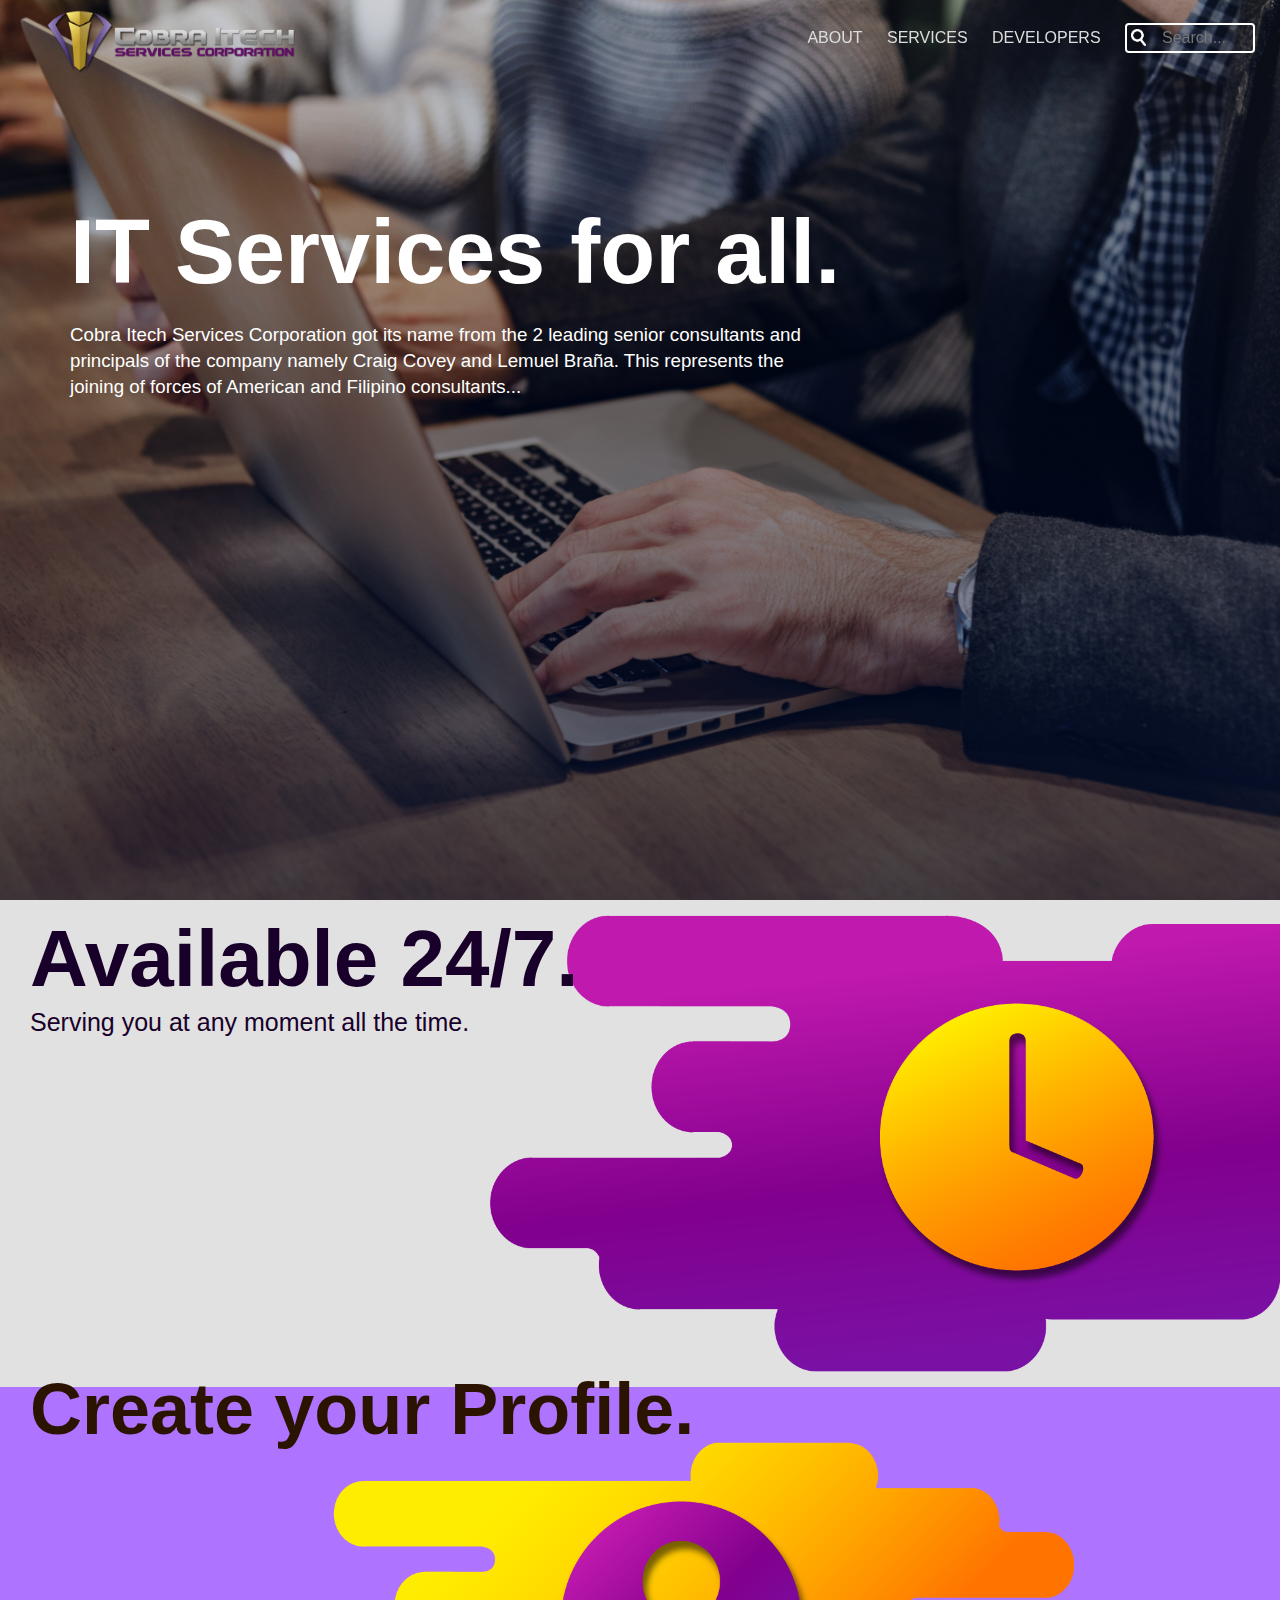
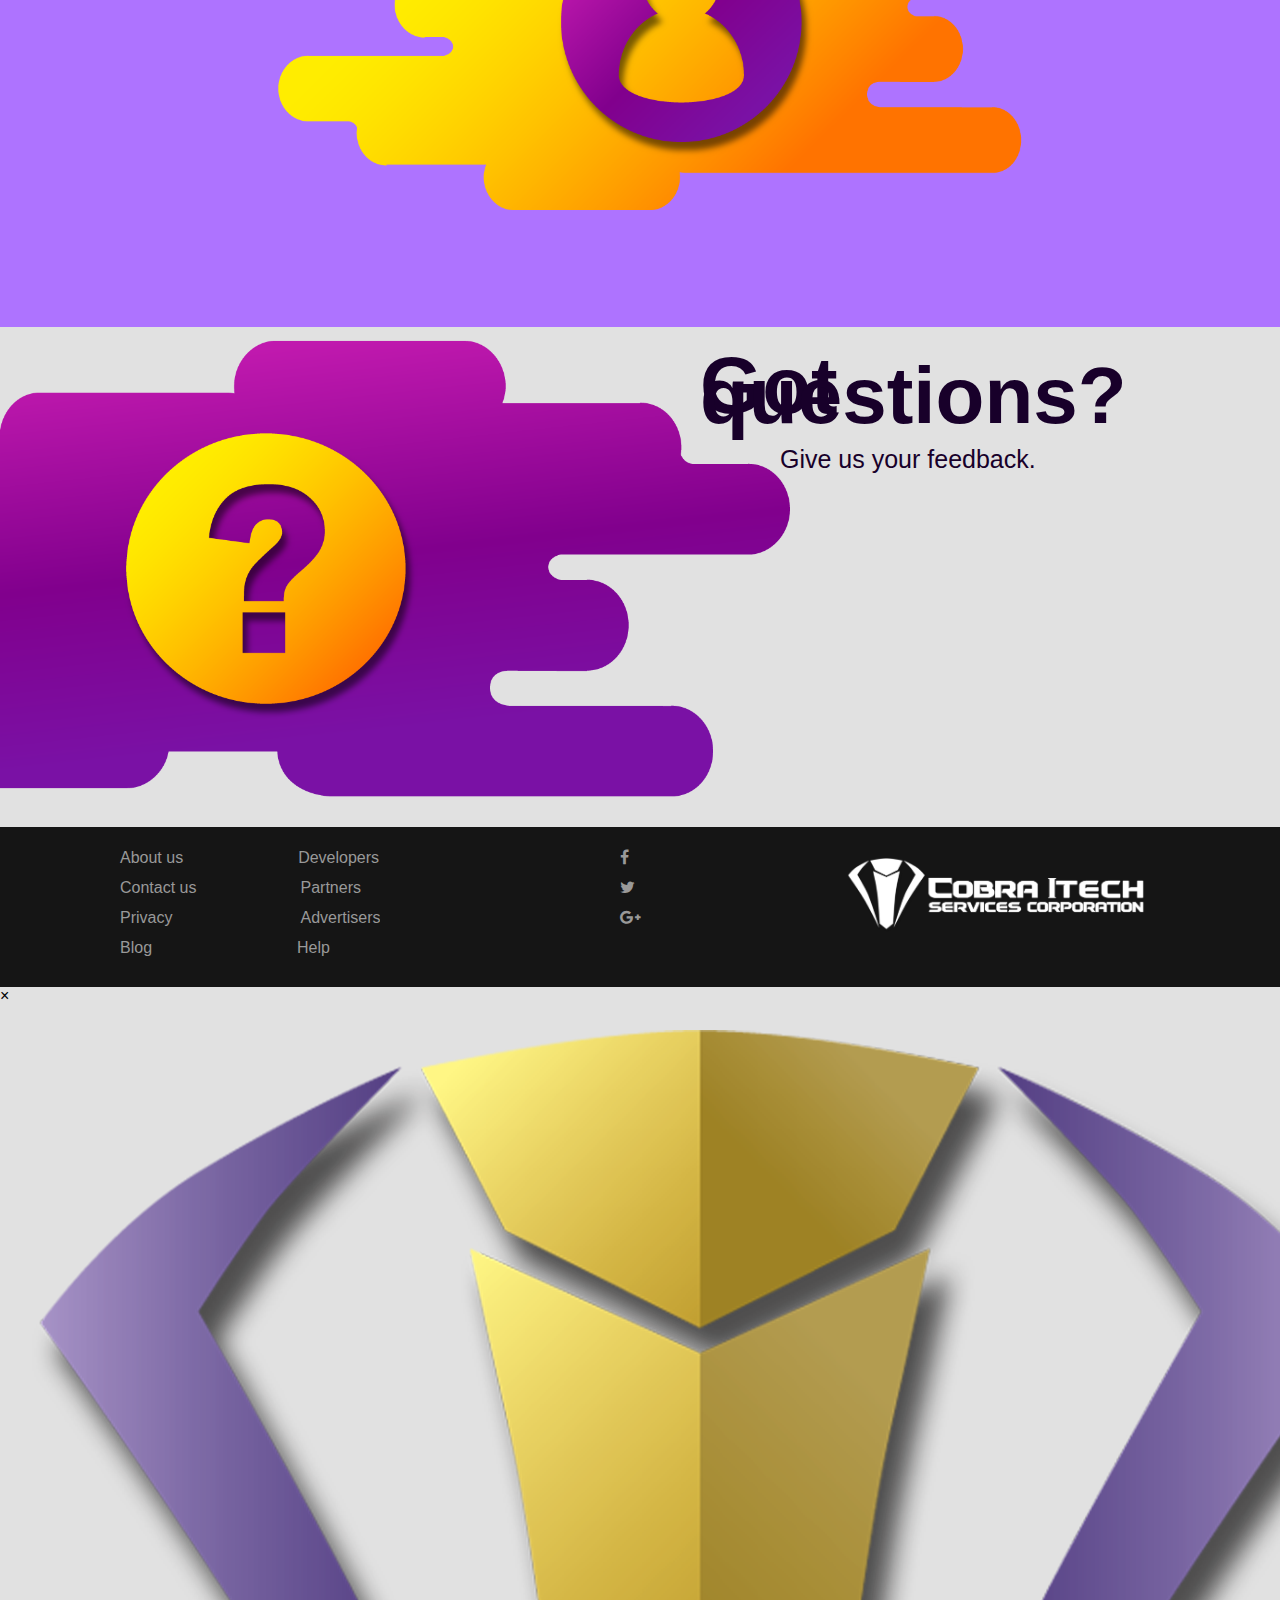
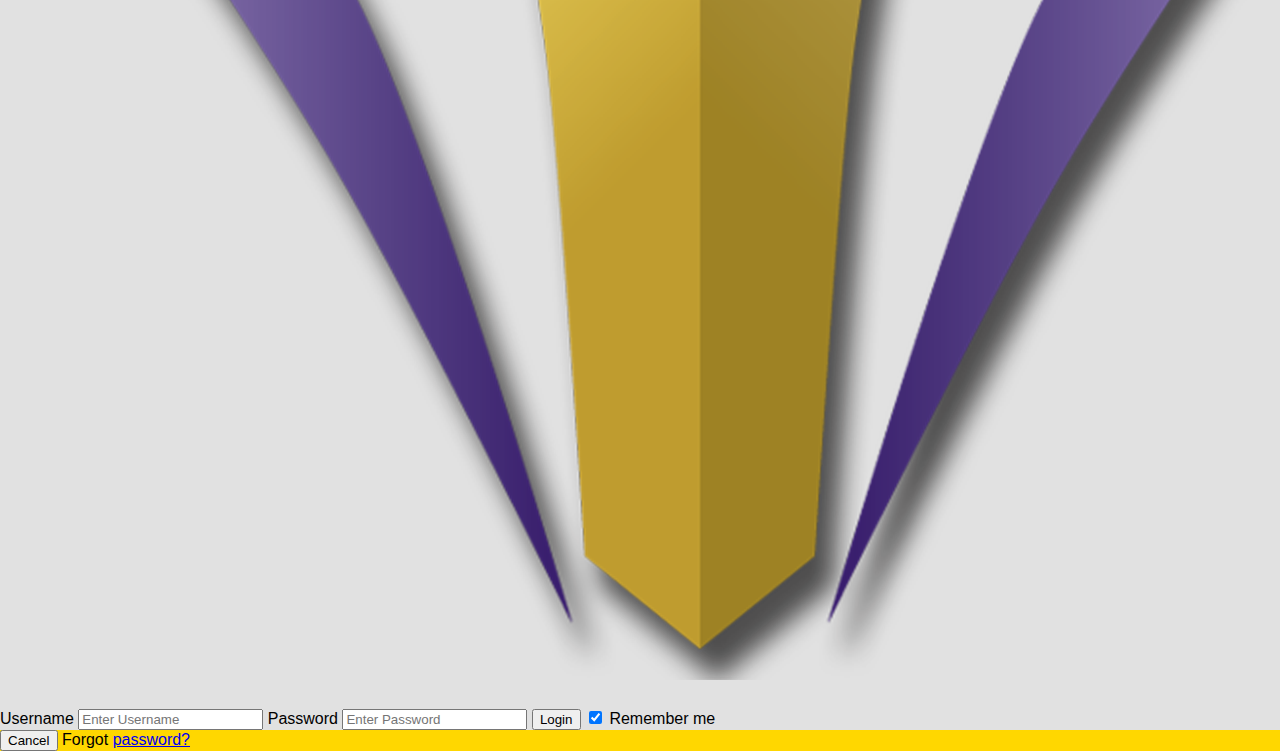
==== Home.html @ a743a853 "Add files via upload" ====
<!DOCTYPE html>
<html lang="en">
<head>
      <meta charset="UTF-8">
      <meta name="viewport" content="width=device-width, initial-scale=1.0">
      <meta http-equiv="X-UA-Compatible" content="ie=edge">
      <title>Cobra ITech Services Corporation</title>
      <link rel="icon" type="png" href="icon.png" >
      <link rel="stylesheet" href="style.css" type="text/css"/>
      <link rel="stylesheet" href="loginstyle.css" type="text/css"/>
      <link rel="stylesheet" href="https://maxcdn.bootstrapcdn.com/font-awesome/4.7.0/css/font-awesome.min.css">
      <script src="https://code.jquery.com/jquery-3.3.1.js"></script>
</head>
<body>
            <header>
                  <nav>
                        <div class="menu-icon">
                              <i class="fa fa-bars fa-2x"></i>
                        </div>
                        <div class="logo">
                        <a href="Home.html"><img src="logo.png" width="250px"></a>
                        </div>
                  
                        <div class="menu">
                              <ul>
                                    <li><a href="About Us.html">About</a></li>
                                    <li><a href="Services.html">Services</a></li>
                                    <li><a href="Developers.html">Developers</a></li>
                                    <li><input type="Search" id= "search" name= "search" placeholder= "Search..."></li>
                          
                              </ul>
      
                        </div>  
                  </nav>
                  <div class="hero">
                    <h1>IT Services for all.</h1>
                      <h3><br>Cobra Itech Services Corporation got its name from the 2 leading senior consultants and</br> <br>principals of the company namely Craig Covey and Lemuel Braña. This represents the</br><br>joining of forces of American and Filipino consultants...</br></h3>
                       </div>

            </header> 
            <section>
                <div class="img-clock">
                  <img src="clock.png" alt="clock-bg">
                </div>
                <div class="clock-text">
                  <h1>Available 24/7.</h1>
                  <p>Serving you at any moment all the time.</p>
                </div>
                <div class="profile-text">
                  <h1>Create your Profile.</h1>
                </div>
               <div class="img-profile">
                  <img src="profile.png" alt="icon-bg">
                </div>
                <div class="img-quest">
              <img src="qmark.png" alt="quest-bg">
                </div>
                <div class="quest-text">
                  <h1>Got questions?</h1>
                <p>Give us your feedback.</p>
                </div>
            </section>
             
      <footer>
        <div class="logo">
                        <img src="logo_white.png" width="300px"></a>
                        </div>
            <div id="container">
              <div id="left">
              <ul>
                  <li><a href="About.html">About us</a><a1 href="#">Developers</a1></li>
                  <li><a href="#">Contact us</a><a2 href="#">Partners</a2></li>
                  <li><a href="#">Privacy</a><a3 href="#">Advertisers</a3></li>
                  <li><a href="#">Blog</a><a4 href="#">Help</a4></li>
                  </ul>
              </div>
              <div id="right">
                <ul> <li><a href="#" target="blank"><i class="fa fa-facebook"></i></a></li>
                  <li><a href="#" target="blank"><i class="fa fa-twitter"></i></a></li>
                  <li><a href="#" target="blank"><i class="fa fa-google-plus"></i></a></li>
                </ul>
              </div>
            </div>
            
      </footer>

            


      <script type="text/javascript">

      // Menu-toggle button

      $(document).ready(function() {
            $(".menu-icon").on("click", function() {
                  $("nav ul").toggleClass("showing");
            });
      });

      // Scrolling Effect

      $(window).on("scroll", function() {
            if($(window).scrollTop()) {
                  $('nav').addClass('black');
            }

            else {
                  $('nav').removeClass('black');
            }
      })


      </script>
      <div id="id01" class="modal">
  
  <form class="modal-content animate" action="action_page.php">
    <div class="imgcontainer">
      <span onclick="document.getElementById('id01').style.display='none'" class="close" title="Close Modal">&times;</span>
      <img src="logo.png" alt="Avatar" class="avatar">
    </div>

    <div class="container">
      <label><b>Username</b></label>
      <input type="text" placeholder="Enter Username" name="uname" required>

      <label><b>Password</b></label>
      <input type="password" placeholder="Enter Password" name="psw" required>
        
      <button type="submit">Login</button>
      <input type="checkbox" checked="checked"> Remember me
    </div>

    <div class="container" style="background-color:gold">
      <button type="button" onclick="document.getElementById('id01').style.display='none'" class="cancelbtn">Cancel</button>
      <span class="psw">Forgot <a href="#">password?</a></span>
    </div>
  </form>
</div>

<script>
// Get the modal
var modal = document.getElementById('id01');

// When the user clicks anywhere outside of the modal, close it
window.onclick = function(event) {
    if (event.target == modal) {
        modal.style.display = "none";
    }
}
</script>

</body>
</html>
---- style.css ----
html, body {
      background: #e1e1e1;
      margin: 0;
      padding: 0;
      width: 100%;
}

body {
      font-family: "Gadugi",sans-serif;
      font-weight: lighter;
}

header {
      margin: 0;
      width: 100%;
      height: 100vh;
      background:linear-gradient(rgba(0, 13, 49,0.2),rgba(0, 13, 49,0.7)),url(background.jpg);
      background-size: cover;
      position: relative;
      z-index: 1;
}

.content {
      width: 94%;
      margin: 2em auto;
      font-size: 20px;
      line-height: 20px;
      text-align: justify;
}

.logo {
      line-height: 50px;
      position: fixed;
      float: left;
      margin: 10px 46px;
      color: #fff;
}

nav {
      position: fixed;
      width: 100%;
      line-height: 60px;
      z-index: 1;
}

nav ul {
      line-height: 50px;
      list-style: none;
      background: rgba(0, 0, 0, 0);
      overflow: hidden;
      color: #ddd;
      padding: 0;
      text-align: right;
      margin: 0;
      padding-right: 15px;
      transition: .3s;
      text-transform: uppercase;
}

nav.black ul {
      background: #151515;
}

nav ul li {
      display: inline-block;
      padding: 13px 10px;
}

nav ul li a {
      text-decoration: none;
      color: #ddd;
      font-size: 16px;
}

nav ul li a.active {
      background: purple;
      padding: 6px 20px;
      border-radius: 3px;
      color: #fff;
}

nav ul li a.active1 {
      background: gold;
      padding: 6px 20px;
      border-radius: 3px;
      color: #fff;
}

nav ul li a.active:hover {
      background: #6E1367;
      box-shadow: 3px;
}

nav ul li a.active1:hover {
      background: #989010;
}

nav ul li a:hover {
      color: #fff;
}

nav ul li input#search{
      font-family: "Gadugi",sans-serif;
      font-weight: lighter;
      font-size: 16px;
      width: 130px;
      height: 30px;
      box-sizing: border-box;
      border:2px solid white ;
      border-radius: 4px;
      background-color: rgba(0,0,0,0);
      background-image: url(search.png);
      background-size: 15px;
      background-position: 4px 4px ;
      background-repeat: no-repeat;
      background-radius: 5px;
      background-color: rgba(0,0,0,0);
      padding-left:35px;
      -webkit-transition: all 300ms ease-in-out;
}
input#search:focus {
      background-color:white;
      width: 250px;
      outline: 0px ;
}     

.menu-icon {
      line-height: 60px;
      width: 100%;
      background: #000;
      text-align: right;
      box-sizing: border-box;
      padding: 15px 24px;
      cursor: pointer;
      color: #fff;
      display: none;
}

@media(max-width: 786px) {

      .logo {
            position: fixed;
            top: 0;
            margin-top: 16px;
      }

      nav ul {
            max-height: 0px;
            background: #000;
      }

      nav.black ul {
            background: #000;
      }

      .showing {
            max-height: 34em;
      }

      nav ul li {
            box-sizing: border-box;
            width: 100%;
            padding: 24px;
            text-align: center;
      }

      .menu-icon {
            display: block;
      }

}

.hero {
      position:absolute;
      z-index: 0;
      margin-left: 0;
      margin-top: 0;
      size: 100%;
}

.hero h1 {
      color: white;
      text-transform: none;
      font-size: 90px;
      text-align: left;
      margin-top: 250px;
      margin-left: 70px;
      line-height: 5px;
}

.hero h3 {
      color: white;
      text-transform: none;
      padding: 0;
      margin-left: 70px;
      font-weight: lighter;
      line-height: 13px;
}

.img-clock {
      position: all;
      width: 100%;
}

.img-clock img {
      width: 800px;
      margin-top: -1%;
      margin-right: 0px;
      padding-top: 0px;
      float: right;
}

.clock-text {
      position: absolute;
      margin-top: 0;
      margin-left: 30px;
}

.clock-text h1 {
      color: #18002A;
      font-size: 80px;
      line-height: 10px;
}

.clock-text p {
      color: #18002A;
      font-size: 25px;
     line-height: 10px;
}

.img-profile {
      position: all;
      width: 100%;
}

.img-profile img {
      background: #AE73FF;
      background-size: 100%;
      width: 800px;
      display: block;
      margin: auto;
      padding: 10px 274px 30px 274px;
}

.profile-text {
      position: absolute;
      margin-top: 420px;
      margin-left: 30px;
}

.profile-text h1 {
      color: #2A1400;
      font-size: 72px;
}

.img-quest {
      position: all;
      width: 100%;
}

.img-quest img {
      display: block;
      width: 800px;
      margin-top: 0px;
      margin-right: 0px;
      padding: 0;
      float: left;
      overflow: auto;
}

.quest-text {
      position: absolute;
      margin-top: 0;
      margin-left: 700px;
}

.quest-text h1 {
      color: #18002A;
      font-size: 80px;
      line-height: 10px;
}

.quest-text p {
      color: #18002A;
      font-size: 25px;
     line-height: 10px;
     margin-left: 80px;
}

footer {
      position: relative;
      background-color: #151515;
      height: 160px;
      margin-top: -100px;
      clear: both;
}

footer ul {
      text-transform: none;
      overflow: hidden;
      color: #fff;
      list-style: none;
      text-decoration: none;
      line-height: 30px;
}

footer .logo {
      padding-left: 800px;
      padding-top: 20px;
      position: absolute;
}

footer ul li {
      padding: auto;
}


footer ul li a {
      color: #999;
      text-decoration: none;
}

footer ul li a:hover {
      color: #fff;
      text-decoration: underline;
}


footer ul li a1 {
      padding-left: 115px;
      color: #999;
      text-decoration: none;
}

footer ul li a2 {
      padding-left: 104px;
      color: #999;
      text-decoration: none;
}
footer ul li a3 {
      padding-left: 128px;
      color: #999;
      text-decoration: none;
}
footer ul li a4 {
      padding-left: 145px;
      color: #999;
      text-decoration: none;
}
footer ul li a1:hover {
      color: #fff;
      text-decoration: underline;
}
footer ul li a2:hover {
      color: #fff;
      text-decoration: underline;
}
footer ul li a3:hover {
      color: #fff;
      text-decoration: underline;
}
footer ul li a4:hover {
      color: #fff;
      text-decoration: underline;
}
#container {
      width: 900px;
      padding-left: 80px;
      padding-right: auto;
}
      
#container #left {
      width: 300px;
      float: left;
}

#container #right {
      width: 400px;
      float: right;
}

.social {
      display: inline-block;
      float: right;
}
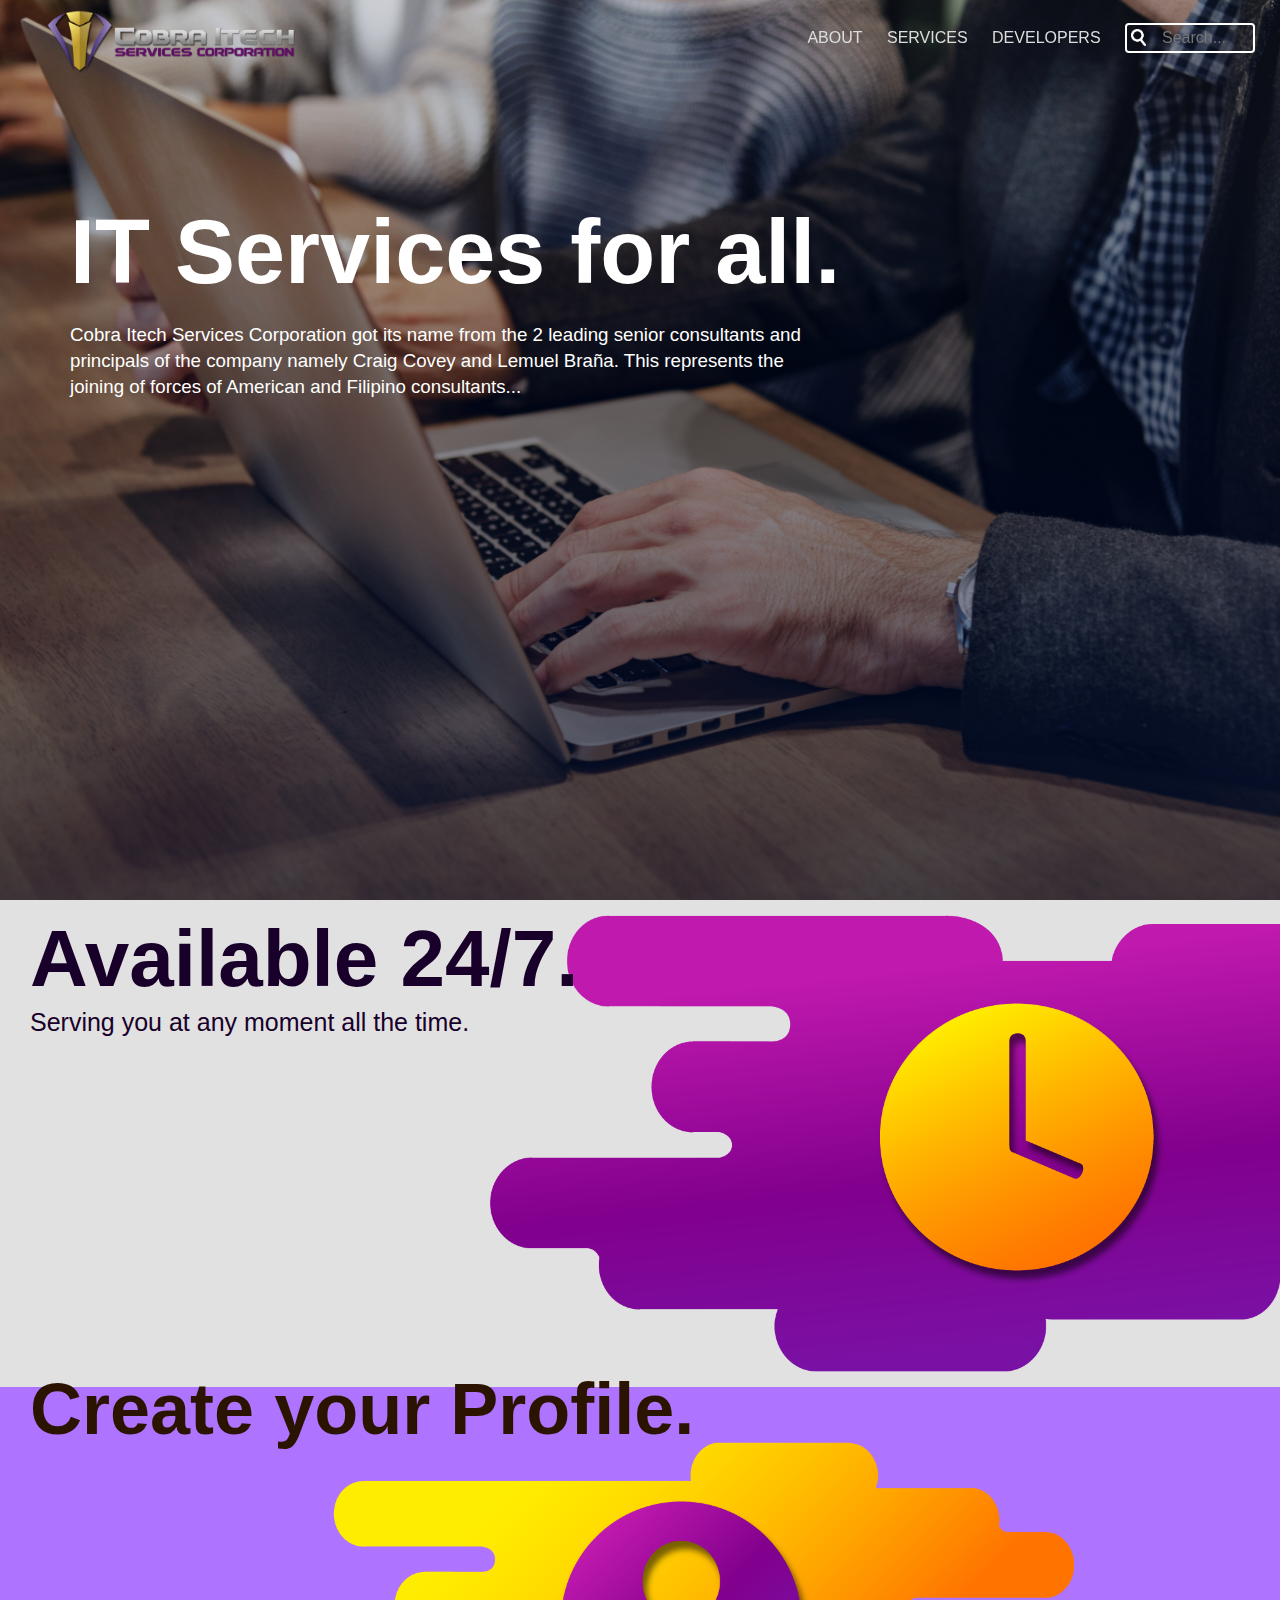
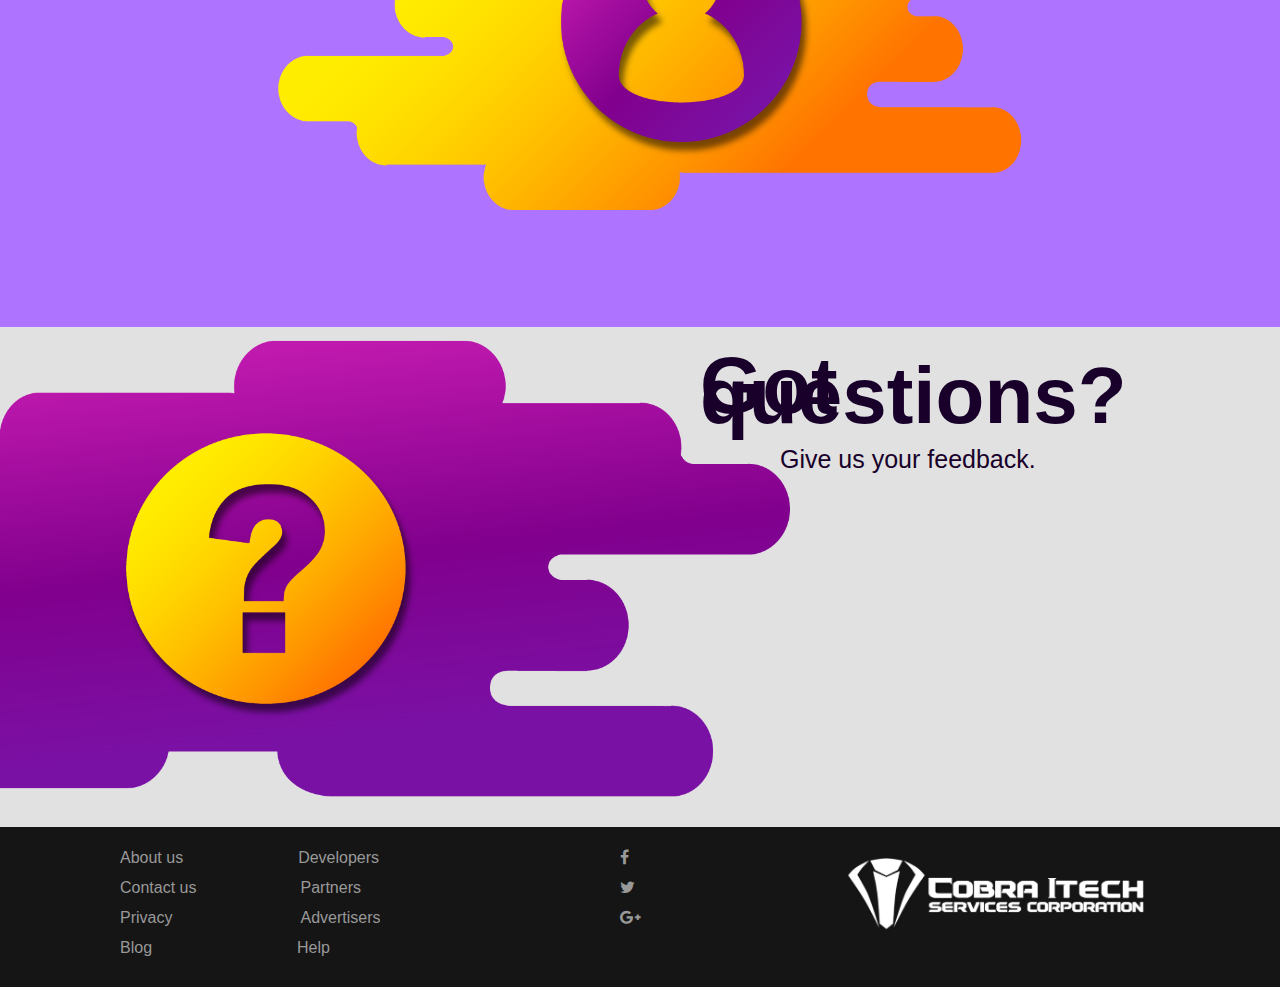
==== commit 2b5459a6: "Update Home.html" ====
--- a/Home.html
+++ b/Home.html
@@ -24,7 +24,7 @@
                   
                         <div class="menu">
                               <ul>
-                                    <li><a href="About Us.html">About</a></li>
+                                    <li><a href="About us.html">About</a></li>
                                     <li><a href="Services.html">Services</a></li>
                                     <li><a href="Developers.html">Developers</a></li>
                                     <li><input type="Search" id= "search" name= "search" placeholder= "Search..."></li>
@@ -84,72 +84,6 @@
             </div>
             
       </footer>
-
-            
-
-
-      <script type="text/javascript">
-
-      // Menu-toggle button
-
-      $(document).ready(function() {
-            $(".menu-icon").on("click", function() {
-                  $("nav ul").toggleClass("showing");
-            });
-      });
-
-      // Scrolling Effect
-
-      $(window).on("scroll", function() {
-            if($(window).scrollTop()) {
-                  $('nav').addClass('black');
-            }
-
-            else {
-                  $('nav').removeClass('black');
-            }
-      })
-
-
-      </script>
-      <div id="id01" class="modal">
-  
-  <form class="modal-content animate" action="action_page.php">
-    <div class="imgcontainer">
-      <span onclick="document.getElementById('id01').style.display='none'" class="close" title="Close Modal">&times;</span>
-      <img src="logo.png" alt="Avatar" class="avatar">
-    </div>
-
-    <div class="container">
-      <label><b>Username</b></label>
-      <input type="text" placeholder="Enter Username" name="uname" required>
-
-      <label><b>Password</b></label>
-      <input type="password" placeholder="Enter Password" name="psw" required>
-        
-      <button type="submit">Login</button>
-      <input type="checkbox" checked="checked"> Remember me
-    </div>
-
-    <div class="container" style="background-color:gold">
-      <button type="button" onclick="document.getElementById('id01').style.display='none'" class="cancelbtn">Cancel</button>
-      <span class="psw">Forgot <a href="#">password?</a></span>
-    </div>
-  </form>
-</div>
-
-<script>
-// Get the modal
-var modal = document.getElementById('id01');
-
-// When the user clicks anywhere outside of the modal, close it
-window.onclick = function(event) {
-    if (event.target == modal) {
-        modal.style.display = "none";
-    }
-}
-</script>
-
 </body>
 </html>
 
